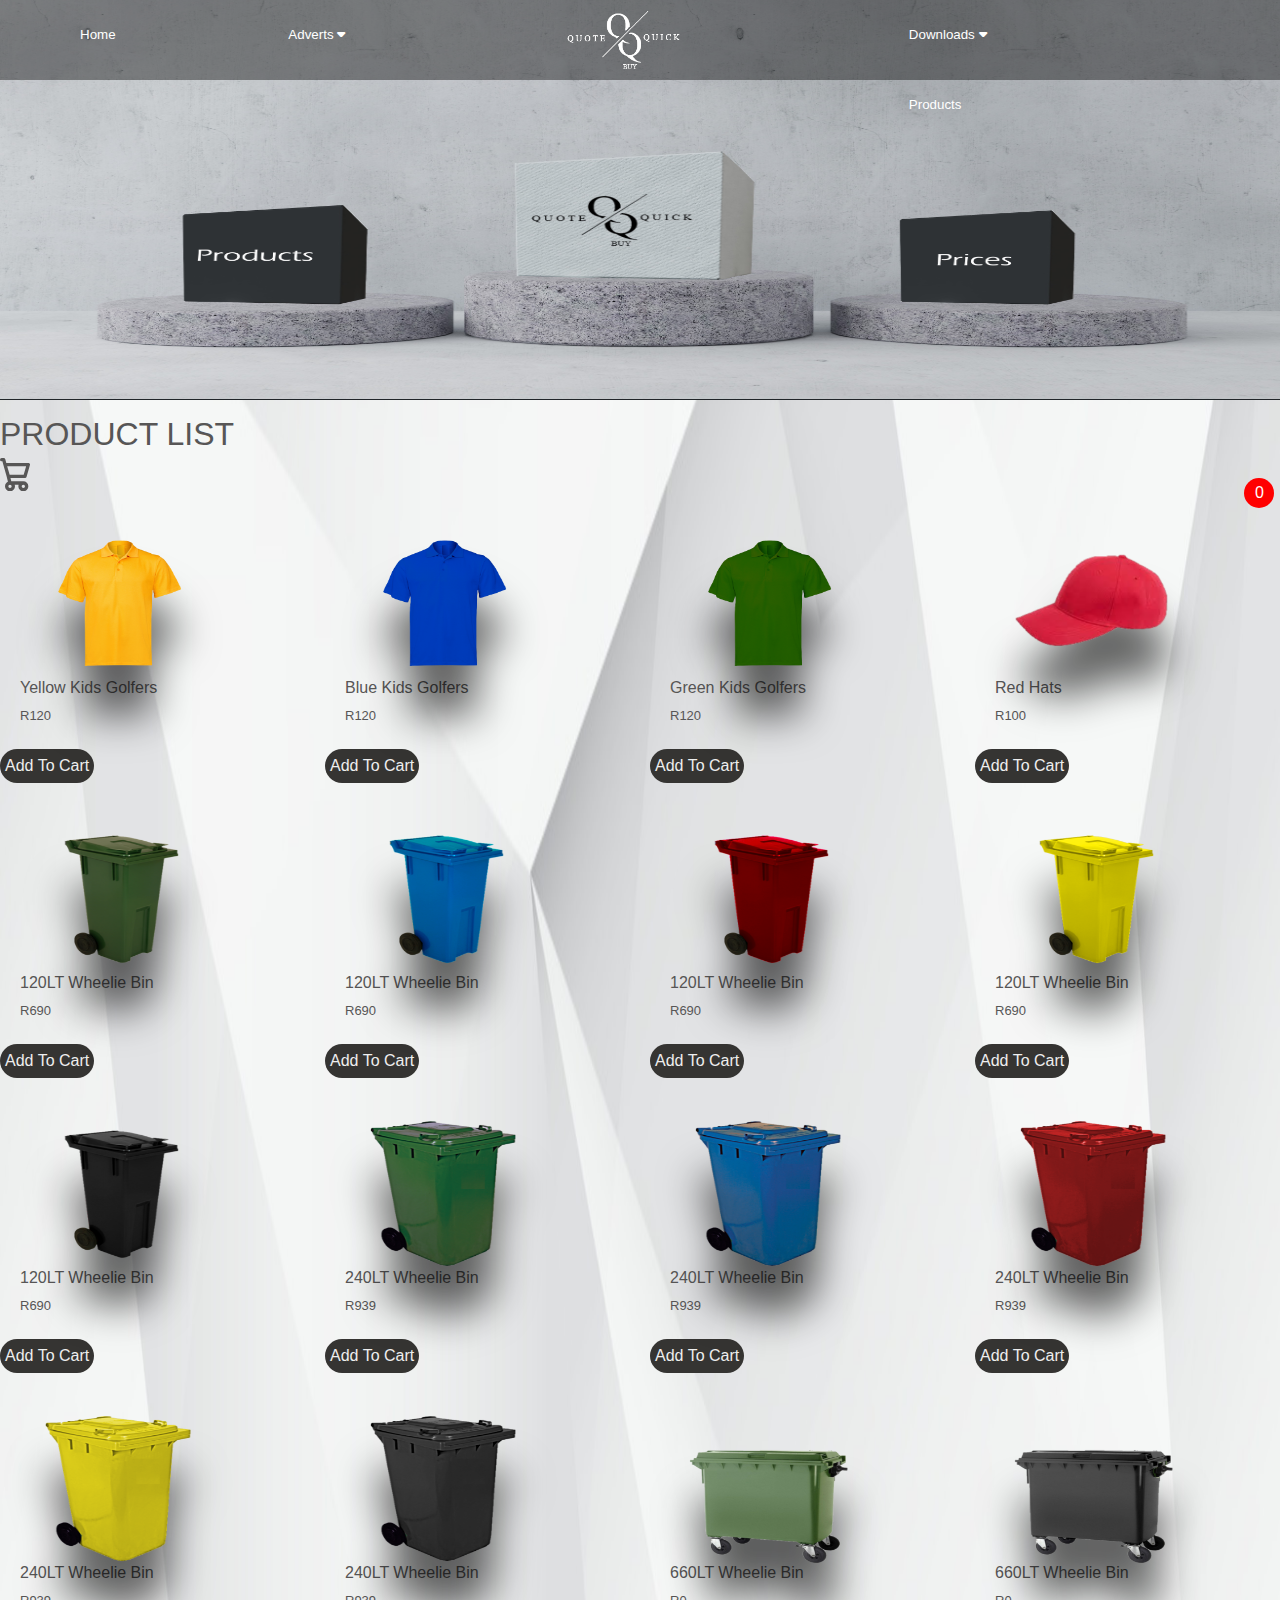
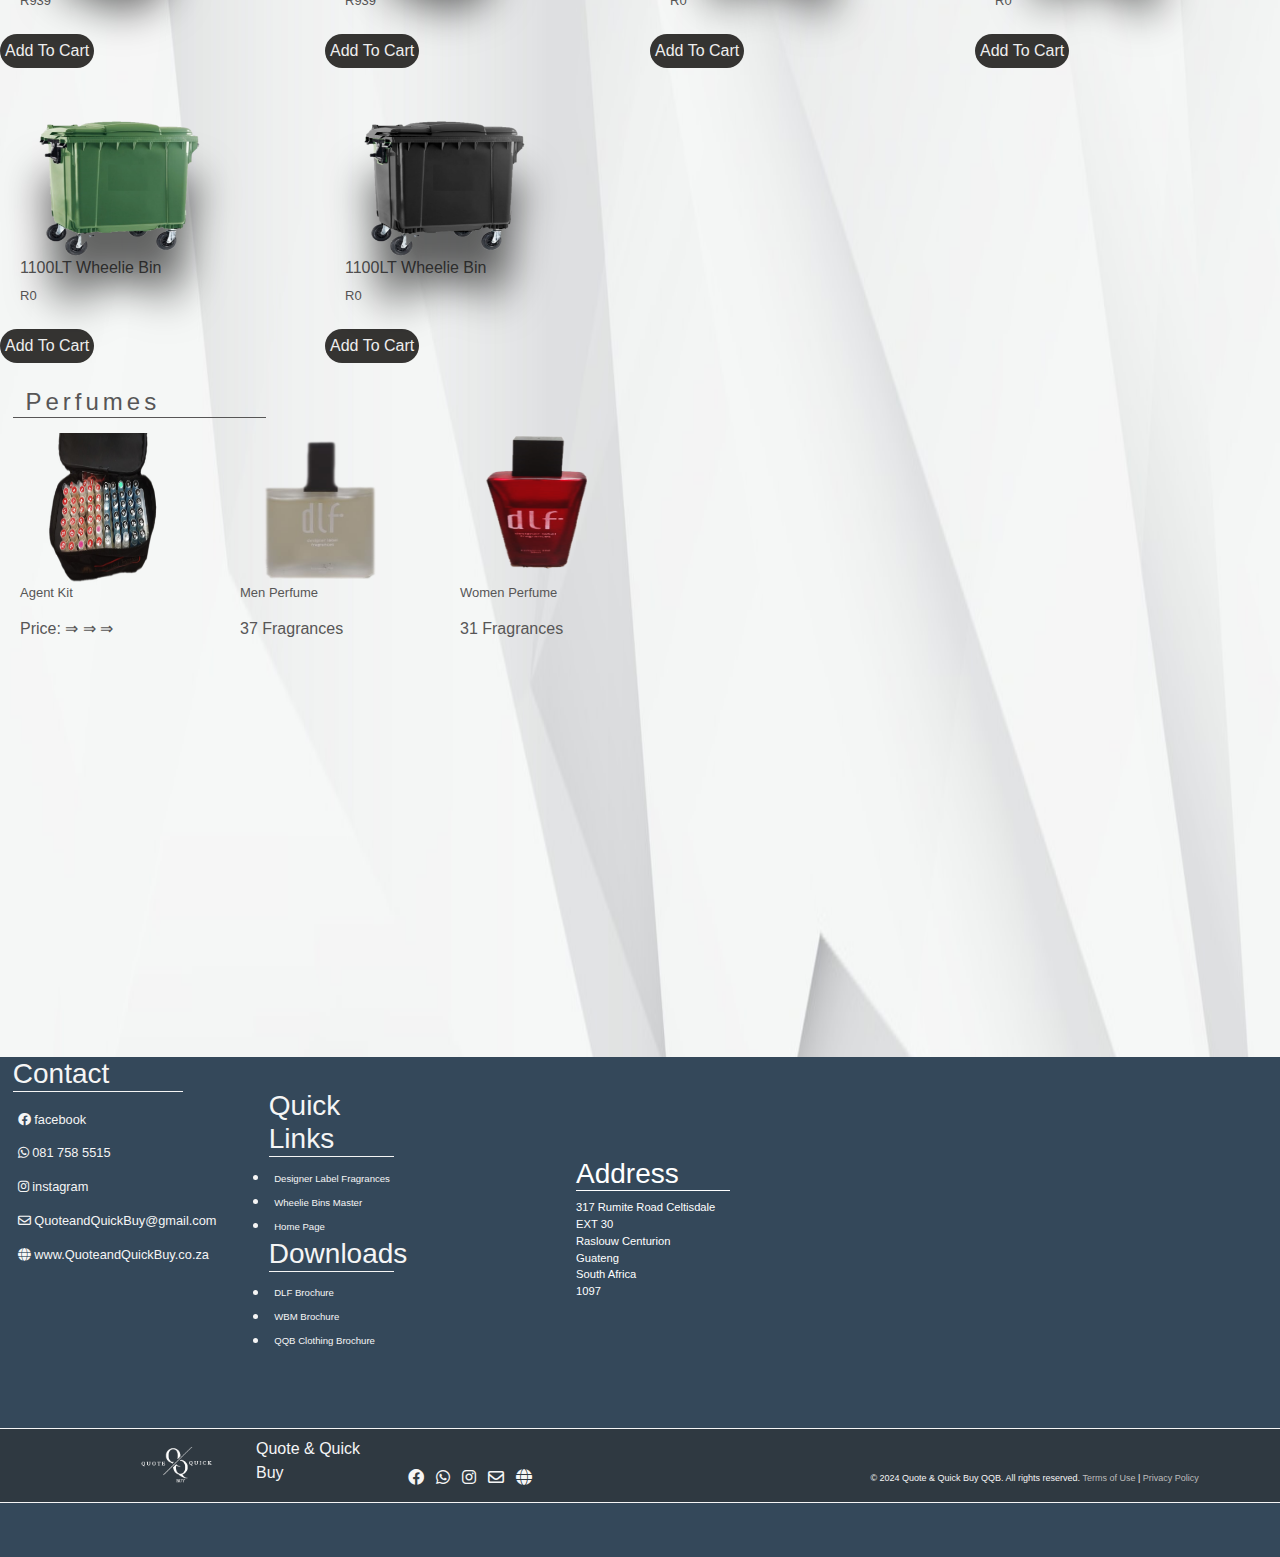
==== Index.html @ 983a4c85 "Add files via upload" ====
<!DOCTYPE html>

<html lang="en">
  <head>
    <meta charset="utf-8">
    <meta name="viewport" content="width=device-width, initial-scale=1">
    <link href="products.css" rel="stylesheet">
    <!-- <link rel="stylesheet" href="style.css"> -->
    <link rel="stylesheet" href="https://cdnjs.cloudflare.com/ajax/libs/font-awesome/4.7.0/css/font-awesome.min.css">
    <link rel="stylesheet" href="https://cdnjs.cloudflare.com/ajax/libs/font-awesome/6.0.0/css/all.min.css">
    <link rel="stylesheet" href="https://stackpath.bootstrapcdn.com/bootstrap/4.2.1/css/bootstrap.min.css">

    <script src="navbarscript.js"></script>
    <title>QQB-Products</title>
  </head>
  <body>
    <div class="nav-body">
        <nav>
        <a class="logo1" href="#logo"></a>            
        <a href="cart_and_checkout-main/cart_and_checkout-main/index1.html">Home</a>

        <!-- <a href="#Adverts">Adverts</a> -->
        <div class="dropdown-adverts">
            <a href="#Adverts">Adverts <i class="fa fa-caret-down"></i></a>
            <div class="dropdown-content-adds">
                <!-- Add links inside the dropdown if needed -->
                <a href="DLF.html">Desginer Lable Fragrances</a>
                <a href="WBM.html">Wheelie Bin Master</a>
            </div>
        </div>
        
        <a class="logo" href="#logo"></a>

        <!-- <a href="DLF.html">Downloads</a> -->
        <div class="dropdown-downloads">
            <a href="#Adverts">Downloads <i class="fa fa-caret-down"></i></a>
            <div class="dropdown-content-docs">
                <!-- Add links inside the dropdown if needed -->
                <a href="Photos/Perfume/Brochure1.png"  target="_blank">DLF Brochure</a>
                <a href="Photos/bins/wheelibinmaster-brochure.png" target="_blank">WBM Brochure</a>
                <a href="Photos/Products/Clothing.png"  target="_blank">Clothing Brochure</a>
            </div>
        </div>
        <a href="#contact">Products</a>
        <a href="javascript:void(0);" class="icon" onclick="myFunction()" style="color: whitesmoke">
        &#9776;
        </a>
        </nav>
    </div>

    <div class="product-menu">
        <header>
            <div class="title">PRODUCT LIST</div>
            <div class="icon-cart">
                <svg aria-hidden="true" xmlns="http://www.w3.org/2000/svg" fill="none" viewBox="0 0 18 20">
                    <path stroke="currentColor" stroke-linecap="round" stroke-linejoin="round" stroke-width="2" d="M6 15a2 2 0 1 0 0 4 2 2 0 0 0 0-4Zm0 0h8m-8 0-1-4m9 4a2 2 0 1 0 0 4 2 2 0 0 0 0-4Zm-9-4h10l2-7H3m2 7L3 4m0 0-.792-3H1"/>
                </svg>
                <span>0</span>
            </div>
        </header>
        <div class="listProduct">
            <!-- item -->
        </div>
    </div>    

    <div class="product-menu">
        <div class="product-heading"><h4>Perfumes</h4></div>
        <div class="cosmetic-list">
         
            <div class="product" onclick="showDetails('product2.0')">
                <img src="Photos/Products/dlfkit.png" alt="">
                <p>Agent Kit</p>
                <h2>Price: &#8658; &#8658; &#8658; </h2>
            </div>
            <div class="perfumeDLF" id="product2.0">
                <h4>Item: DLFKIT</h4>
                <p>Qty: 68 Samples</p>
                <p>Size: 5ml per bottle</p>
                <p style="font-size: smaller;">Vist Advert: <a href="DLF.html">Designer Label Fragrances</a> for more information </p>
            </div>
         
            <div class="product" onclick="showDetails('product2.1')">
                <img src="Photos/Products/dlfmenbottle.png" alt="">
                <p>Men Perfume</p>
                <h2>37 Fragrances</h2>
            </div>
            <div class="perfumeDLF" id="product2.1">
                <h4>Item: DLFMEN</h4>
                <p>Prices: From R160</p>
                <p>Size: 50ml</p>
                <p>Fragrances: 37</p>
                <p style="font-size: smaller;">Vist Advert: <a href="DLF.html">Designer Label Fragrances</a> for more information. </p>
                <p style="font-size: xx-small; color: rgba(7, 3, 230, 0.623);">Note: perfumes only sold in singles by agents. Contact via <a href="mailto:quoteandquickbuy@gmail.com">Email</a> or Whatsapp to find a agent near you</p>
            </div>
         
            <div class="product" onclick="showDetails('product2.2')">
                <img src="Photos/Products/dlfladiesbottle.png" alt="">
                <p>Women Perfume</p>
                <h2>31 Fragrances</h2>
            </div>
            <div class="perfumeDLF" id="product2.2">
                <h4>Item: DLFLAD</h4>
                <p>Price: From R185</p>
                <p>Size: 50ml</p>
                <p>Fragrances: 37</p>
                <p style="font-size: smaller;">Vist Advert: <a href="DLF.html">Designer Label Fragrances</a> for more information. </p>
                <p style="font-size: xx-small; color: rgba(147, 3, 204, 0.644);">Note: perfumes only sold in singles by agents. Contact via <a href="mailto:quoteandquickbuy@gmail.com">Email</a> or Whatsapp to find a agent near you</p>
            </div>
        </div>
    </div>

    <script>
        function showDetails(productId) {
            var productDetails = document.getElementById(productId);
            if (productDetails.style.display === "none") {
                productDetails.style.display = "block";
            } else {
                productDetails.style.display = "none";
            }
        }
    </script>


    <div class="container">
        <div class="cartTab">
            <h1>Shopping Cart</h1>
            <form id="checkoutForm" target="_blank" action="https://formsubmit.co/your@email.com" method="POST">
                <!-- Include input fields for name, email, address, etc. -->
                <input type="text" name="name" placeholder="Name">
                <input type="email" name="email" placeholder="Email">
                <input type="text" name="address" placeholder="Address">
                <!-- Hidden input field to store cart details -->
                <input type="hidden" name="cart_data" id="cartData">
                <div class="listCart">
                    <div class="item">
                        <div class="image">
                            <img src="image/1.png" alt="">
                        </div>
                        <div class="name">
                            name
                        </div>
                        <div class="totalPrice">
                            R200
                        </div>
                        <div class="quantity">
                            <span class="minus"><</span>
                            <span>1</span>
                            <span class="plus">></span>
                        </div>
                    </div>
                </div>
                <div class="btn">
                    <button class="close">CLOSE</button>
                    <button type="submit" class="checkOut">Check Out</button>
                </div>
            </form>
        </div>
    </div>
    <div class="cartTab">
        <h1>Shopping Cart</h1>
        <form id="checkoutForm" target="_blank" action="https://formsubmit.co/your@email.com" method="POST">
            <!-- Include input fields for name, email, address, etc. -->
            <input type="text" name="name" placeholder="Name">
            <input type="email" name="email" placeholder="Email">
            <input type="text" name="address" placeholder="Address">
            <!-- Hidden input field to store cart details -->
            <input type="hidden" name="cart_data" id="cartData">
            <div class="listCart">
                <div class="item">
                    <div class="image">
                        <img src="image/1.png" alt="">
                    </div>
                    <div class="name">
                        name
                    </div>
                    <div class="totalPrice">
                        R200
                    </div>
                    <div class="quantity">
                        <span class="minus"><</span>
                        <span>1</span>
                        <span class="plus">></span>
                    </div>
                </div>
            </div>
            <div class="btn">
                <button class="close">CLOSE</button>
                <button type="submit" class="checkOut">Check Out</button>
            </div>
        </form>
    </div>
    <script src="app.js"></script>

    <div class="social-links">
        <div class="contact-links">
            <h3>Contact</h3>
            <a href=""><i class="fab fa-facebook"></i>  facebook</a>
            <a href="https://wa.me/0817585515" target="_blank"><i class="fab fa-whatsapp"></i> 081 758 5515</a>
            <a href=""><i class="fab fa-instagram"></i>  instagram</a>
            <a href="mailto:quoteandquickbuy@gmail.com"><i class="far fa-envelope"></i> QuoteandQuickBuy@gmail.com</a>
            <a href="Index.html"><i class="fas fa-globe"></i> www.QuoteandQuickBuy.co.za</a>
        </div>
        <div class="advert-links">
            <h3>Quick Links</h3>
            <li><a href="DLF.html">Designer Label Fragrances</a></li>
            <li><a href="WBM.html">Wheelie Bins Master</a></li>
            <li><a href="Index.html">Home Page</a></li>
            <h3>Downloads</h3>
            <li><a href="Photos/Perfume/Brochure1.png" target="_blank">DLF Brochure</a></li>
            <li><a href="Photos/bins/WBM brocher.png" target="_blank">WBM Brochure</a></li>
            <li><a href="Photos/Products/Clothing.png" target="_blank">QQB Clothing Brochure</a></li>
        </div>
        <div class="address">
            <h3>Address</h3>
            <p>317 Rumite Road Celtisdale EXT 30 <br>
                Raslouw Centurion <br>
                Guateng <br>
                South Africa <br>
                1097
            </p>
        </div>
        <div class="terms">
            <img src="Photos/logos2.png" alt="">
            <p>Quote & Quick Buy</p>
            <div class="social-icons">
                <i class="fab fa-facebook"></i>
                <a href="https://wa.me/0817585515" target="_blank"><i class="fab fa-whatsapp"></i></a>
                <i class="fab fa-instagram"></i>
                <a href="mailto:quoteandquickbuy@gmail.com"><i class="far fa-envelope"></i></a>
                <a href="Index.html"><i class="fas fa-globe"></i></a>
            </div>
            <footer>
                <p>&copy; 2024 Quote & Quick Buy QQB. All rights reserved. <a href="#">Terms of Use</a> | <a href="#">Privacy Policy</a></p>
            </footer>
        </div>
    </div>
    
  </body>
---- products.css ----
body {
  font-family: Arial, sans-serif;
  margin: 0;
  background-image: url(Photos/product3.jpg);
  background-repeat: no-repeat;
  background-size: 100% 100%;
}



/* --------------------nav bar ------------------------ */
.nav-body {
  background-image: url(Photos/product8.jpg);
  background-size: 100% 100%;
  background-repeat: no-repeat;
  height: 400px;
  border-bottom: solid 1px;
  overflow: hidden;
}
nav{
  background-color: rgba(0, 0, 0, 0.397);
  height: 80px;
}
nav a {
  float: left;
  display: block;
  color: rgb(255, 255, 255);
  text-align: center;
  font-size: smaller;
  padding: 25px 16px;
  margin-right: 6%;
  margin-left: 5%;
  text-decoration: none;
}
nav a:hover {
  color: black;
  font-weight: bold;
}

.icon{
  display: none;
}

.dropdown-content-adds {
  display: none;
  margin-left: 20%;
  margin-top: 3%;
  position: absolute;
  background-color: rgba(0, 0, 0, 0.397);
  box-shadow: 0 8px 16px rgba(0, 0, 0, 0.2);
  z-index: 1;
  a{
    padding: 4%;
  }
}
.dropdown-adverts:hover .dropdown-content-adds {
  display: block;
  a:hover{
    margin: 0%;
    text-align: left;
  }
}

.dropdown-adverts:hover .fa-caret-down {
  transform: rotate(-180deg);
}
.dropdown-downloads:hover .fa-caret-down {
  transform: rotate(-180deg);
}

.dropdown-content-docs {
  display: none;
  margin-left: 63%;
  margin-top: 3%;
  position: absolute;
  background-color: rgba(0, 0, 0, 0.397);
  box-shadow: 0 8px 16px rgba(0, 0, 0, 0.2);
  z-index: 1;
  a{
    width: 60%;
    padding: 4%;
    text-align: left;
  }
}
.dropdown-downloads:hover .dropdown-content-docs {
  display: block;
  a:hover{
    margin: 0%;
    text-align: center;
  }
}

@media screen and (max-width: 600px) {
    nav a:not(:first-child) {
      display: none;
    }

    nav .dropdown-adverts a, .dropdown-downloads a{
      display: none;
    }

    .icon{
        display: block;
        float: right;
        margin-right: 0%;
    }

    nav a.icon {
      float: right;
      display: block;
      color:black;
    }

    nav a.logo1{
      display: block;
      width: 220px;
      background-position-x: -50%;
      margin-left: 0%;
      padding: 0%;
    }
}

@media screen and (max-width: 600px) {
    nav.responsive a.icon {
      position: absolute;
      right: 0;
      top: 0;
    }

    nav.responsive a {
      margin-left: 0%;
      float: none;
      display: block;
      text-align: left;
      background-color: #37383836;
    }

    nav.responsive a.logo {
        display: none;
    }
    nav a.logo1{
      display: block;
      background-position-x: 0%;
    }

    .dropdown-content-adds, .dropdown-content-docs {
      position:relative;
      margin-left: 35%;
      margin-top: 0%;
      a{
        font-size: x-small;
        margin-left: 5%;
      }  
    }    
}

.logo{
  padding: 0%;
  width: 250px;
  height: 70px;
  background-image: url("Photos/logos2.png");
  background-repeat: no-repeat;
  background-position-x: center;
  background-position-y: 38%;
  background-size: 65%;
}
.logo1{
  display: none;
  height: 70px;
  background-image: url("Photos/logos2.png");
  background-repeat: no-repeat;
  background-position-y: 45%;
  background-size: 75%;
}

/* -----------------------Product-menu------------------------ */
.product-menu{
  color: rgb(87, 86, 86);
}
.product-heading{
  height: 50px;
  letter-spacing: 4px;
  padding-top: 25px;
  padding-left: 1%;
  h4{
    padding-left: 1%;
    border-bottom: solid 1px;
    width: 20%;
  }
}
.container{
  /* width: 900px; */
  margin: auto;
  max-width: 90vw;
  text-align: center;
  padding-top: 10px;
  transition: transform .5s;
}
svg{
  width: 30px;
}
header{
  display: flex;
  width: 98%;
  justify-content: space-between;
  padding: 10px 0;
}

.icon-cart{
  position: relative;
}
.icon-cart span{
  position: absolute;
  background-color: red;
  width: 30px;
  height: 30px;
  display: flex;
  justify-content: center;
  align-items: center;
  border-radius: 50%;
  color: #fff;
  top: 50%;
  right: -20px;
}
.title{
  font-size: xx-large;
}
.listProduct{
  display: grid;
  grid-template-columns: repeat(4, 1fr);
  gap: 20px;
}
.listProduct .item img{
  width: 90%;
  filter: drop-shadow(0 50px 20px #0009);
}
.listProduct .item button{
  background-color: #353432;
  color: #eee;
  border: none;
  padding: 5px 5px;
  margin-top: 1px;
  border-radius: 20px;
}

.cosmetic-list{
  display: flex;
  overflow-x: auto; 
  overflow-y: hidden; 
  white-space: nowrap; 
  -webkit-overflow-scrolling: touch; 
  padding-bottom: 10px; 
}
/* .listBins{
  display: flex;
  overflow-x: auto; 
  overflow-y: hidden; 
  white-space: nowrap; 
  -webkit-overflow-scrolling: touch; 
  padding-bottom: 10px; 
} */
.product {
  width: 200px;
  height: 220px;
  /* border: 1px solid #cccccc86; */
  padding: 10px;
  margin: 10px;
  cursor: pointer;
  img{
    width: 125px;
    height: 150px;
    margin-left: 10%;
  }
  p{
    font-size: small;
  }
  h2{
    font-size: 100%;
  }
}
.product:hover{
  color: black;
  box-shadow: 5px 5px 10px 5px rgba(46, 45, 45, 0.5);
}
.product-details {
  display: none;
  width: 200px;
  height: 220px;
  margin-top: -252px;
  margin-left: 240px;
  border: 1px solid #ccc;
  padding: 10px;
  font-size: small;
  p{
    width: 90%;
    text-wrap:wrap;
    a{
      color: black;
    }
  }
}

.perfumeDLF {
  display: none;
  width: 200px;
  height: 220px;
  margin-top: 10px;
  border: 1px solid #ccc;
  padding: 10px;
  font-size: small;
  p{
    width: 90%;
    text-wrap:wrap;
    a{
      color: black;
    }
  }
}

@media screen and (max-width: 600px){
  .product-heading{
    padding-top: 15px;
    h4{
      text-decoration-line: underline;
      width: 40%;
      font-size: 80%;
      border-bottom: none;
    }
  }
  .product{
    img{
      margin-left: 0%;
    }
  }
  .product-details{
    border: solid 1px black;
    h4{
      width: 150px;
    }
  }
}

/* cart */

.cartTab{
  width: 400px;
  background-color: #353432;
  color: #eee;
  position: fixed;
  top: 0;
  right: -400px;
  bottom: 0;
  display: grid;
  grid-template-rows: 70px 1fr 70px;
  transition: .5s;
}
body.showCart .cartTab{
  inset: 0 0 0 auto;
  right: 0;
}
body.showCart .container{
  transform: translateX(-250px);
}
.cartTab h1{
  padding: 20px;
  margin: 0;
  font-weight: 300;
}
.cartTab .btn{
  display: grid;
  grid-template-columns: repeat(2, 1fr);
}
.cartTab button{
  background-color: #E8BC0E;
  border: none;
  font-family: Poppins;
  font-weight: 500;
  cursor: pointer;
}
.cartTab .close{
  background-color: #eee;
}
.listCart .item img{
  width: 100%;
}
.listCart .item{
  display: grid;
  grid-template-columns: 70px 150px 50px 1fr;
  gap: 10px;
  text-align: center;
  align-items: center;
}
.listCart .quantity span{
  display: inline-block;
  width: 25px;
  height: 25px;
  background-color: #eee;
  border-radius: 50%;
  color: #555;
  cursor: pointer;
}
.listCart .quantity span:nth-child(2){
  background-color: transparent;
  color: #eee;
  cursor: auto;
}
.listCart .item:nth-child(even){
  background-color: #eee1;
}
.listCart{
  overflow: auto;
}
.listCart::-webkit-scrollbar{
  width: 0;
}
@media only screen and (max-width: 992px) {
  .listProduct{
      grid-template-columns: repeat(3, 1fr);
  }
}


/* mobile */
@media only screen and (max-width: 768px) {
  .listProduct{
      grid-template-columns: repeat(2, 1fr);
  }
}


/* ----------------------------INFO--------------------------- */
.social-links{
  margin-top: 30%;
  height: 500px;
  background-color: #34485a;
  .contact-links{
    color: whitesmoke;
    width:20%;
    display: flex;
    flex-direction: column;
    padding-left: 1%;
    h3{
      width: 70%;
      border-bottom: solid 1px;
    }
    a{
      color: whitesmoke;
      text-decoration: none;
      margin-top: 2%;
      padding: 2%;
      font-size: 80%;
    }
    :hover{
      color:rgb(177, 106, 0);
    }
  }
  .advert-links{
    color: whitesmoke;
    width: 15%;
    display: flex;
    flex-direction: column;
    padding-left: 1%;
    margin-left: 20%;
    margin-top: -180px;
    h3{
      /* padding-top: 8px; */
      width: 70%;
      border-bottom: solid 1px;
    }
    a{
      color: whitesmoke;
      text-decoration: none;
      margin-top: 2%;
      padding: 3%;
      font-size: 60%;  
    }
    :hover{
      color: rgb(177, 106, 0);
    }
  }
  .address{
    /* border: solid 1px; */
    margin-left: 45%;
    width: 12%;
    color: white;
    margin-top: -195px;
    h3{
      border-bottom:solid 1px ;
    }
    p{
      font-size: 70%;
    }

  }
}
.terms{
  border-top: solid 1px;
  border-bottom: solid 1px;
  color: whitesmoke;
  margin-top: 10%;
  width: 100%;
  height: 15%;
  background-color: rgba(44, 44, 44, 0.527);
  img{
    position:absolute ;
    width: 8%;
    height: 8%;
    margin-left: 10%;
  }
  p{
    margin-left: 20%;
    padding-top: 8px;
    width: 10%;
  }
  .social-icons{
    margin-top: -50px;
    background-color: rgba(44, 44, 44, 0);
    width: 30%;
    text-align: center;
    margin-left:22%;
    padding-top: 15px;
    i{
      color: whitesmoke;
      margin-right: 2%;
    }
    :hover{
      color: rgb(177, 106, 0);
    }
  }
  footer{
    width: 40%;
    float: right;
    margin-top: -2%;
    p{
      width: 70%;
      font-size: xx-small;
      a{
        color: rgb(190, 188, 188);
        text-decoration: none;
      }
    }
    
  }
}

@media screen and (max-width: 600px){
  .social-links{
    height: 250px;
    font-size: 45%;
    .contact-links{
      margin-left: 1%;
      width: 30%;
    }
    .advert-links{
      margin-left: 32%;
      width: 30%;
      margin-top: -79px;
    }
    .address{
      width: 30%;
      margin-top: -90px;
      margin-left: 65%;
    }
  }
  .terms{
    margin-top: 20%;
    height: 25%;
    img{
      width: 12%;
      height: 6%;
      margin-left: 5%;
    }
    p{
      width: 20%;
      font-size: 35%;
      margin-left: 20%;
      margin-top: 3%;
    }
    .social-icons{
      width: 60%;
      margin-top: -7%;
      margin-left: 35%;
      i{
        margin-right: 10%;
      }
    }
    footer{
      margin-top: 2%;
      margin-left: 0%;
      width: 98%;
      p{
        width: 50%;
        font-size: 4px;
      }
    }
  }
}
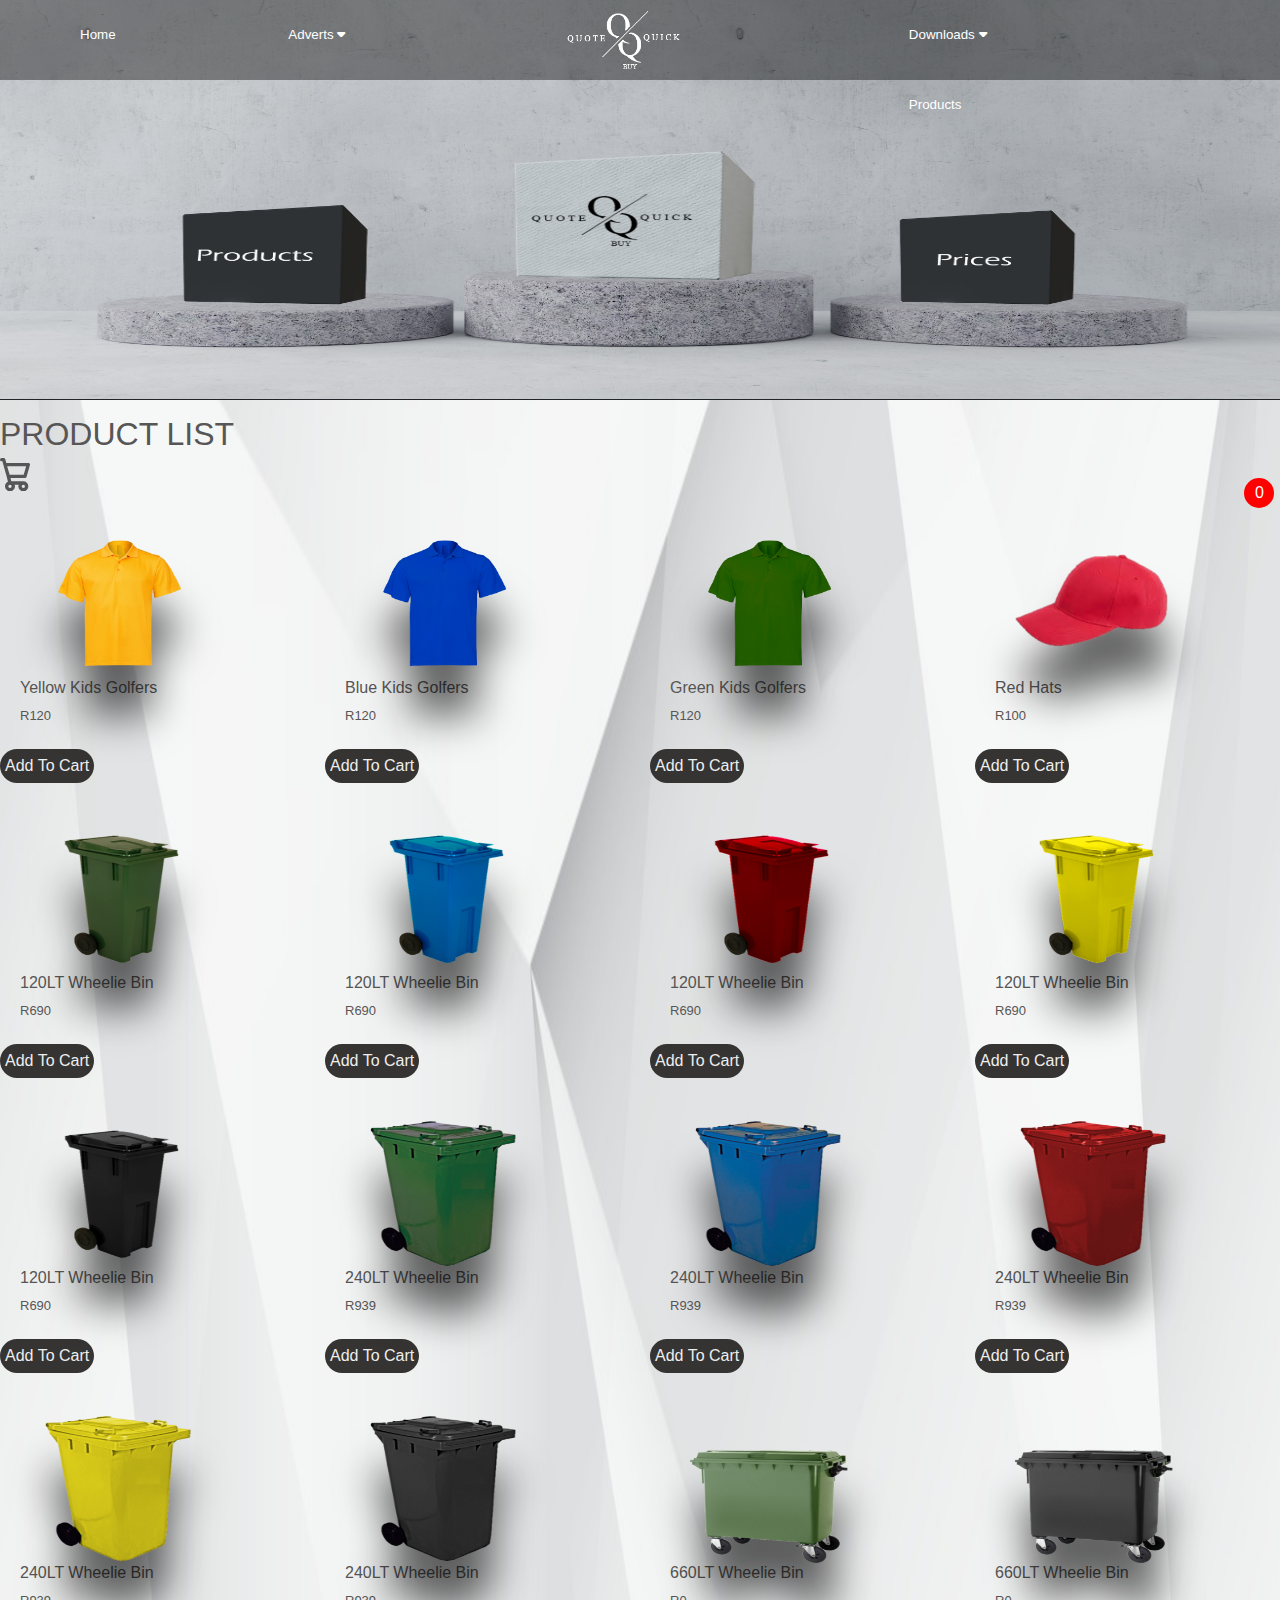
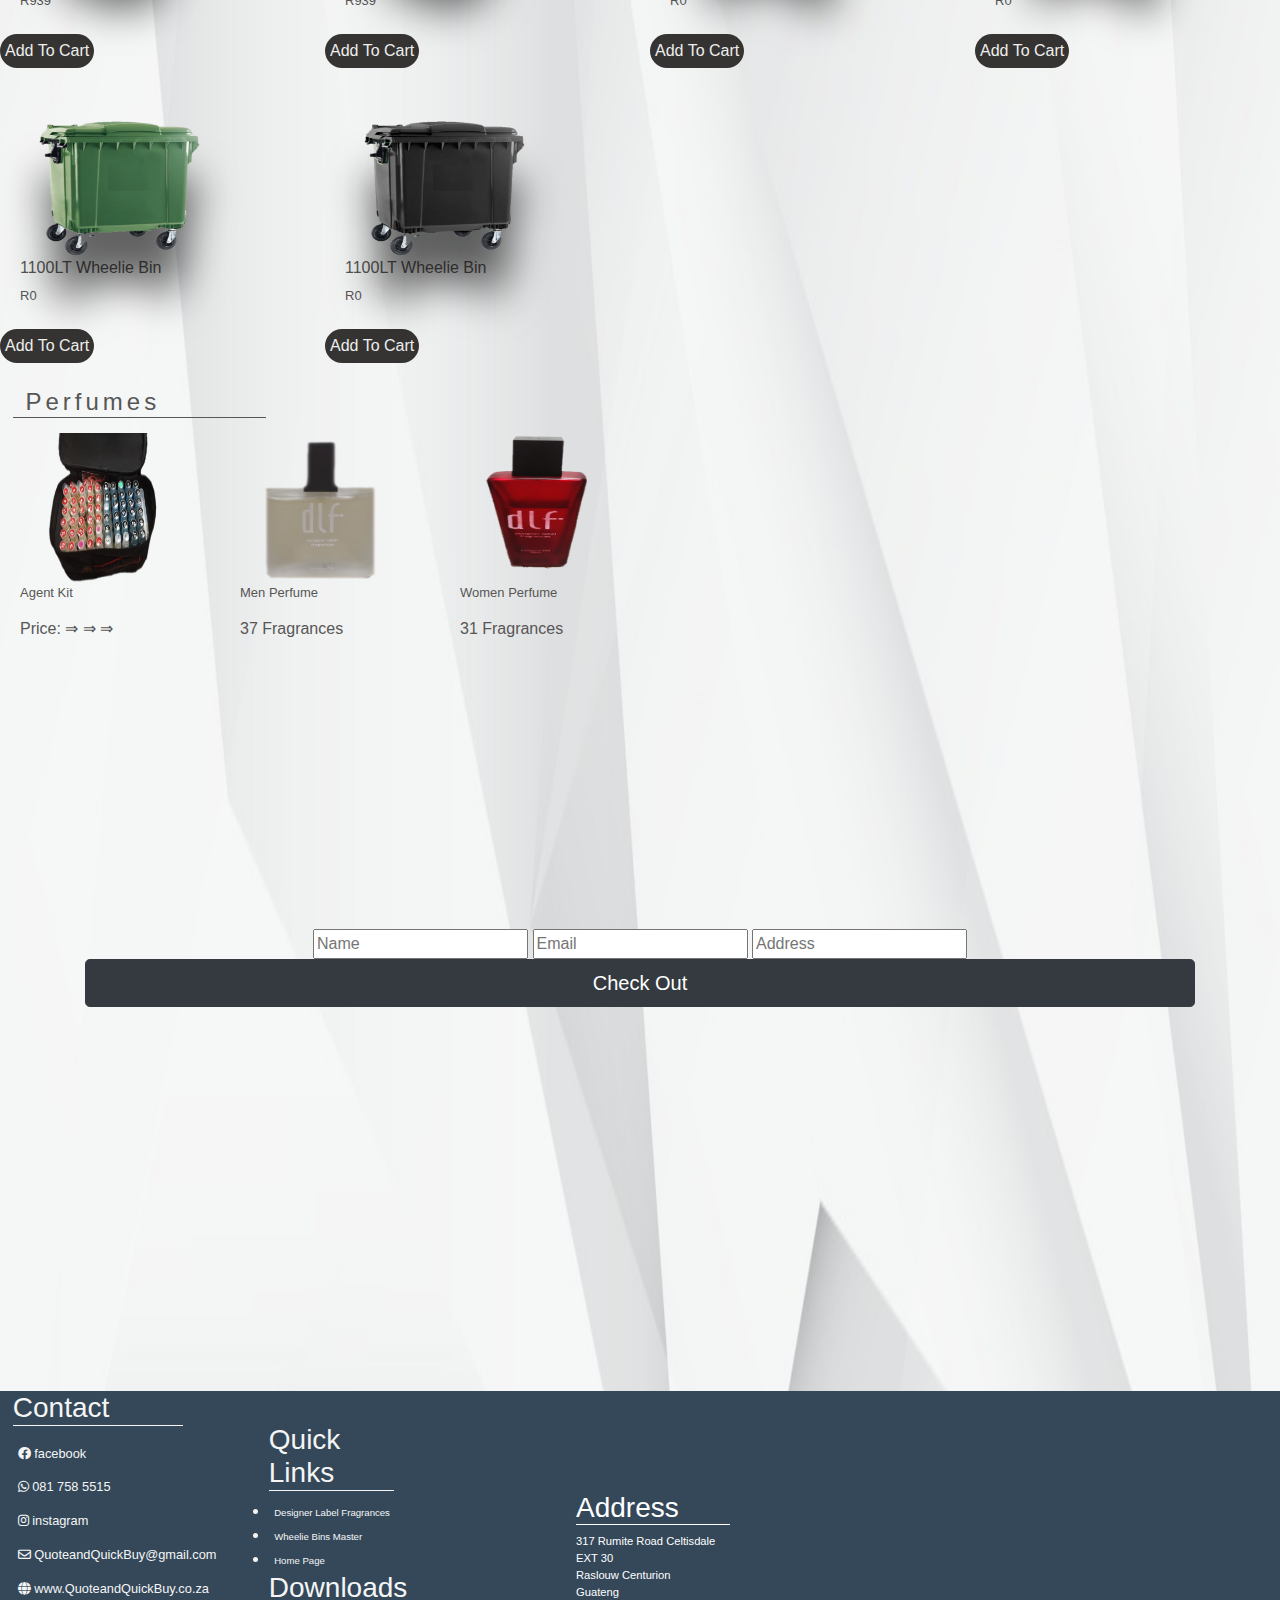
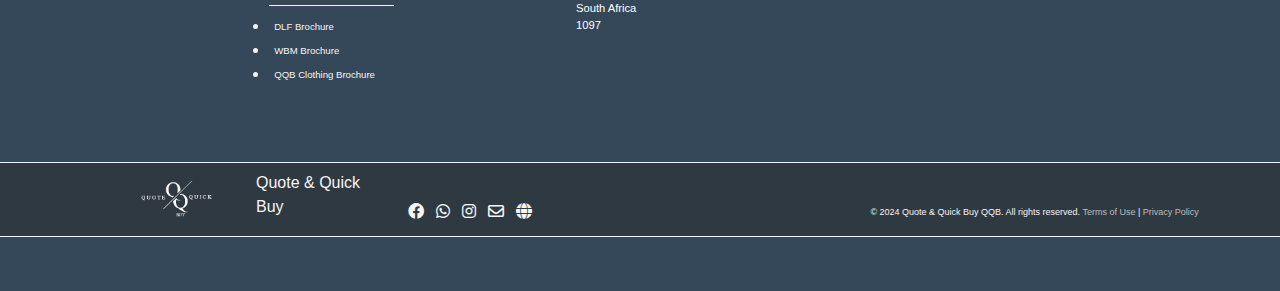
==== commit 0a0e4765: "Add files via upload" ====
--- a/Index.html
+++ b/Index.html
@@ -121,54 +121,20 @@
     </script>
 
 
-    <div class="container">
-        <div class="cartTab">
-            <h1>Shopping Cart</h1>
-            <form id="checkoutForm" target="_blank" action="https://formsubmit.co/your@email.com" method="POST">
-                <!-- Include input fields for name, email, address, etc. -->
-                <input type="text" name="name" placeholder="Name">
-                <input type="email" name="email" placeholder="Email">
-                <input type="text" name="address" placeholder="Address">
-                <!-- Hidden input field to store cart details -->
-                <input type="hidden" name="cart_data" id="cartData">
-                <div class="listCart">
-                    <div class="item">
-                        <div class="image">
-                            <img src="image/1.png" alt="">
-                        </div>
-                        <div class="name">
-                            name
-                        </div>
-                        <div class="totalPrice">
-                            R200
-                        </div>
-                        <div class="quantity">
-                            <span class="minus"><</span>
-                            <span>1</span>
-                            <span class="plus">></span>
-                        </div>
-                    </div>
-                </div>
-                <div class="btn">
-                    <button class="close">CLOSE</button>
-                    <button type="submit" class="checkOut">Check Out</button>
-                </div>
-            </form>
-        </div>
-    </div>
     <div class="cartTab">
         <h1>Shopping Cart</h1>
         <form id="checkoutForm" target="_blank" action="https://formsubmit.co/your@email.com" method="POST">
-            <!-- Include input fields for name, email, address, etc. -->
-            <input type="text" name="name" placeholder="Name">
+            <!-- <input type="text" name="name" placeholder="Name">
             <input type="email" name="email" placeholder="Email">
-            <input type="text" name="address" placeholder="Address">
-            <!-- Hidden input field to store cart details -->
-            <input type="hidden" name="cart_data" id="cartData">
-            <div class="listCart">
+            <input type="text" name="address" placeholder="Address"> -->
+            <!-- <input type="hidden" name="cart_data" id="cartData"> -->
+            <!-- <button type="submit" class="btn btn-lg btn-dark btn-block">Check Out</button> -->
+        </form>
+        <input type="hidden" name="cart_data" id="cartData">
+            <div class="listCart" style="height: 500px; margin-top: -550px;">
                 <div class="item">
                     <div class="image">
-                        <img src="image/1.png" alt="">
+                        <img src="Photos/Products/grekg.png" alt="">
                     </div>
                     <div class="name">
                         name
@@ -184,12 +150,66 @@
                 </div>
             </div>
             <div class="btn">
-                <button class="close">CLOSE</button>
-                <button type="submit" class="checkOut">Check Out</button>
-            </div>
+                <a href="#email_quote"><button class="close">Email Quote</button></a>
+                <!-- <button type="submit" class="checkOut">Check Out</button> -->
+            </div>
+    </div>
+
+    <script src="app.js"></script>
+
+    <!-- <script>
+                // Function to populate cart data into the hidden input field
+                const populateCartData = () => {
+                    document.getElementById('cartData').value = JSON.stringify(cart);
+                }
+    
+                // Update addCartToHTML function to populate cart data on every change
+                const addCartToHTML = () => {
+                // Same as before...
+    
+                // Populate cart data into hidden input field
+                    populateCartData();
+                }
+    
+                // Add event listener to form submission
+                document.getElementById('checkoutForm').addEventListener('submit', (event) => {
+                    event.preventDefault(); // Prevent default form submission
+    
+                    // Gather form data
+                    const formData = new FormData(event.target);
+    
+                    // Send form data to backend server (you need to implement this)
+                    fetch('/submit_cart', {
+                        method: 'POST',
+                        body: formData
+                    })
+                    .then(response => {
+                        if (response.ok) {
+                            // Clear cart and display success message or redirect user
+                            cart = [];
+                            addCartToHTML(); // Update cart display
+                            alert('Order placed successfully!'); // Display success message
+                        } else {
+                            throw new Error('Error submitting order');
+                        }
+                    })
+                    .catch(error => {
+                        console.error('Error:', error);
+                        alert('There was an error processing your order. Please try again later.');
+                    });
+                });
+            </script> -->
+
+    <div id="email_quote" class="container" style="margin-top: 20%;">
+        <form id="checkoutForm" target="_blank" action="https://formsubmit.co/sshailenb@gmail.com" method="POST">
+            <input type="text" name="name" placeholder="Name">
+            <input type="email" name="email" placeholder="Email">
+            <input type="text" name="address" placeholder="Address">
+            <input type="hidden" name="cart_data" id="cartData">
+            <button type="submit" class="btn btn-lg btn-dark btn-block">Check Out</button>
         </form>
-    </div>
-    <script src="app.js"></script>
+
+    </div>
 
     <div class="social-links">
         <div class="contact-links">
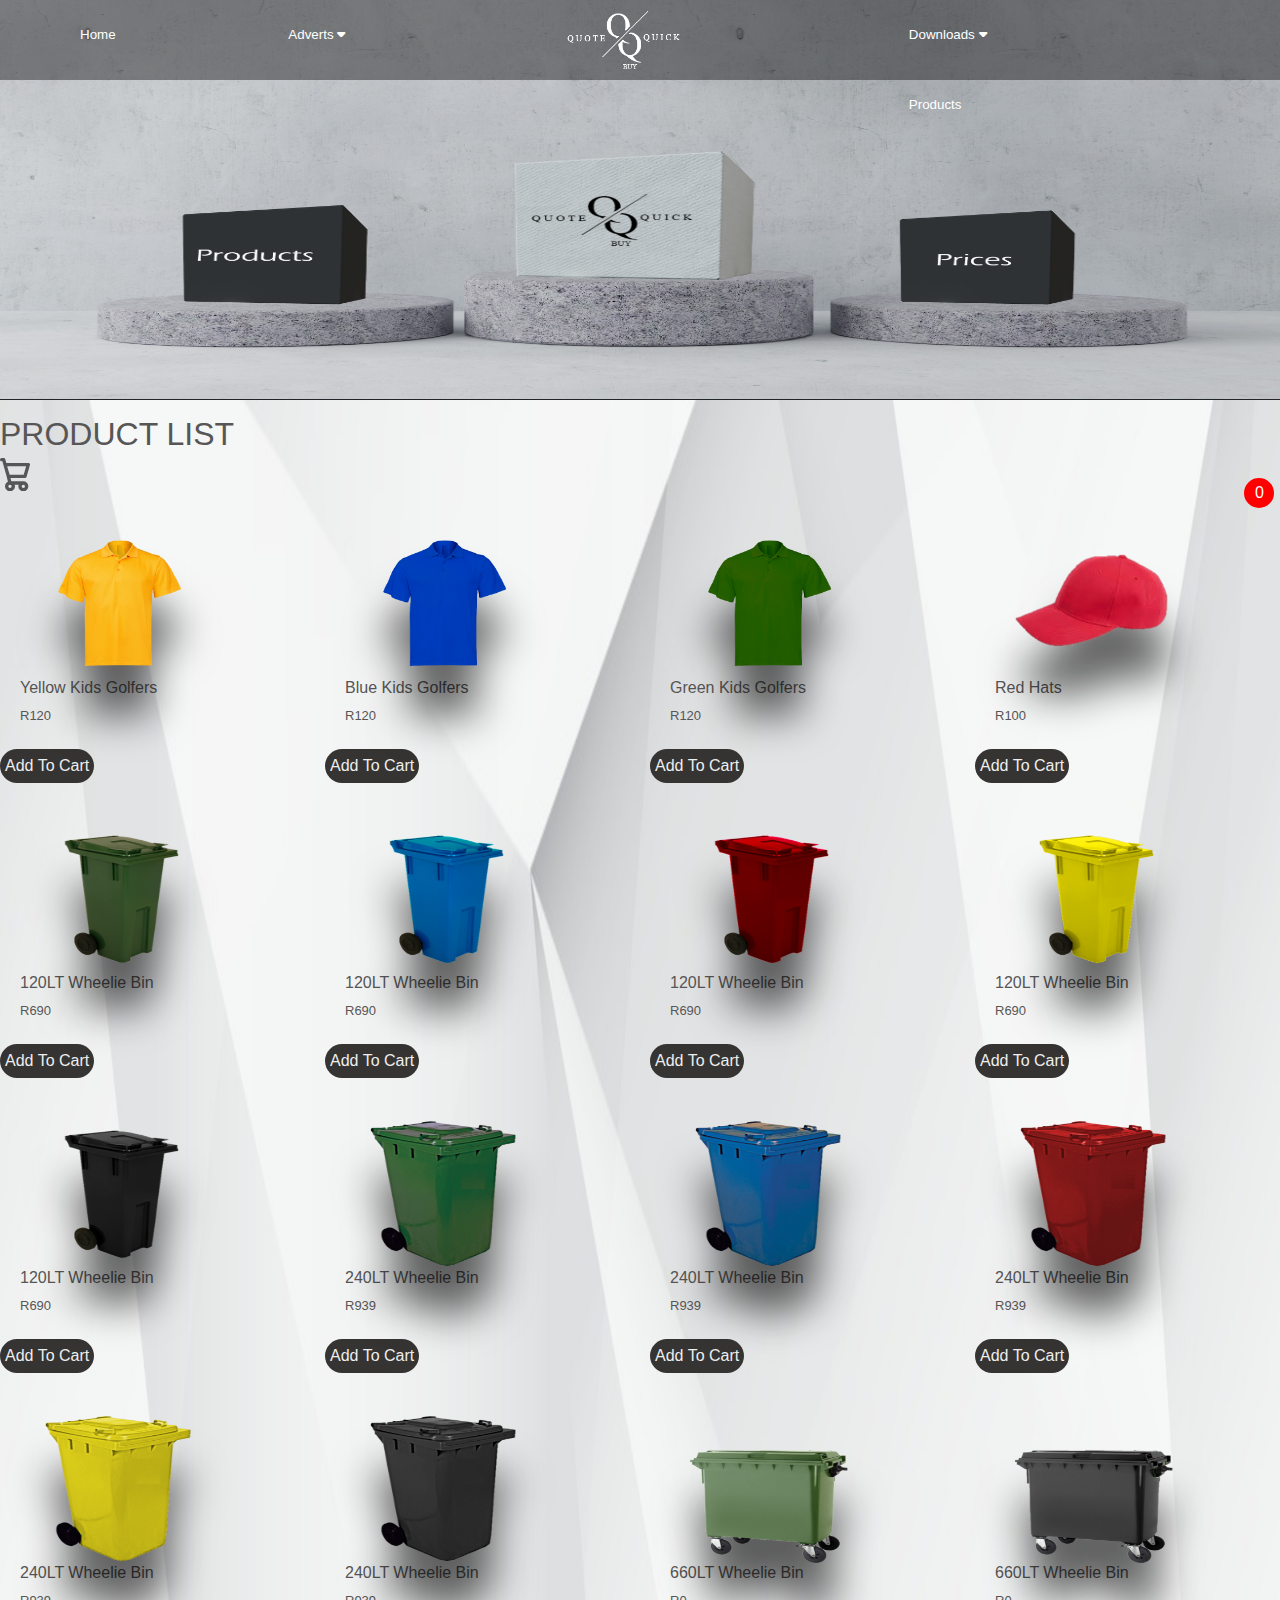
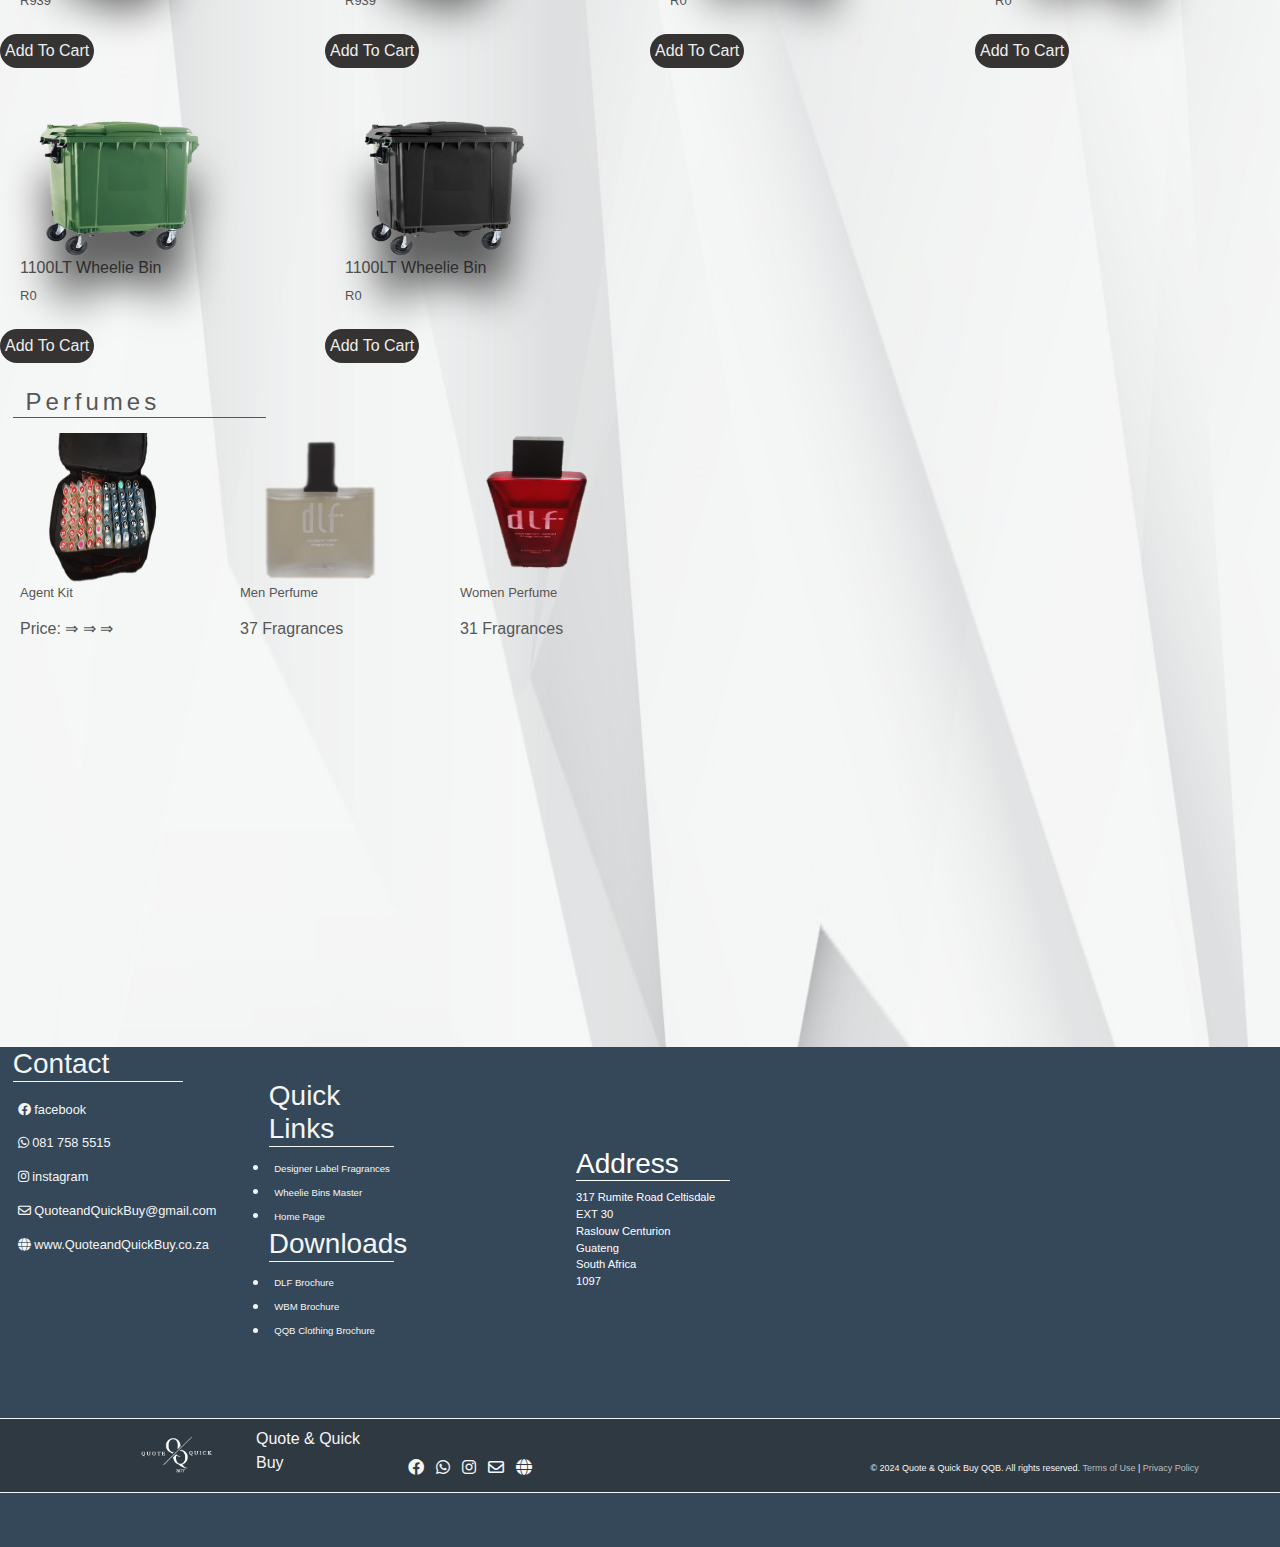
==== commit fa821dd1: "Add files via upload" ====
--- a/Index.html
+++ b/Index.html
@@ -124,17 +124,16 @@
     <div class="cartTab">
         <h1>Shopping Cart</h1>
         <form id="checkoutForm" target="_blank" action="https://formsubmit.co/your@email.com" method="POST">
-            <!-- <input type="text" name="name" placeholder="Name">
+            <!-- Include input fields for name, email, address, etc. -->
+            <input type="text" name="name" placeholder="Name">
             <input type="email" name="email" placeholder="Email">
-            <input type="text" name="address" placeholder="Address"> -->
-            <!-- <input type="hidden" name="cart_data" id="cartData"> -->
-            <!-- <button type="submit" class="btn btn-lg btn-dark btn-block">Check Out</button> -->
-        </form>
-        <input type="hidden" name="cart_data" id="cartData">
-            <div class="listCart" style="height: 500px; margin-top: -550px;">
+            <input type="text" name="address" placeholder="Address">
+            <!-- Hidden input field to store cart details -->
+            <input type="hidden" name="cart_data" id="cartData">
+            <div class="listCart">
                 <div class="item">
                     <div class="image">
-                        <img src="Photos/Products/grekg.png" alt="">
+                        <img src="image/1.png" alt="">
                     </div>
                     <div class="name">
                         name
@@ -150,66 +149,12 @@
                 </div>
             </div>
             <div class="btn">
-                <a href="#email_quote"><button class="close">Email Quote</button></a>
-                <!-- <button type="submit" class="checkOut">Check Out</button> -->
-            </div>
-    </div>
-
+                <button class="close">CLOSE</button>
+                <button type="submit" class="checkOut">Check Out</button>
+            </div>
+        </form>
+    </div>
     <script src="app.js"></script>
-
-    <!-- <script>
-                // Function to populate cart data into the hidden input field
-                const populateCartData = () => {
-                    document.getElementById('cartData').value = JSON.stringify(cart);
-                }
-    
-                // Update addCartToHTML function to populate cart data on every change
-                const addCartToHTML = () => {
-                // Same as before...
-    
-                // Populate cart data into hidden input field
-                    populateCartData();
-                }
-    
-                // Add event listener to form submission
-                document.getElementById('checkoutForm').addEventListener('submit', (event) => {
-                    event.preventDefault(); // Prevent default form submission
-    
-                    // Gather form data
-                    const formData = new FormData(event.target);
-    
-                    // Send form data to backend server (you need to implement this)
-                    fetch('/submit_cart', {
-                        method: 'POST',
-                        body: formData
-                    })
-                    .then(response => {
-                        if (response.ok) {
-                            // Clear cart and display success message or redirect user
-                            cart = [];
-                            addCartToHTML(); // Update cart display
-                            alert('Order placed successfully!'); // Display success message
-                        } else {
-                            throw new Error('Error submitting order');
-                        }
-                    })
-                    .catch(error => {
-                        console.error('Error:', error);
-                        alert('There was an error processing your order. Please try again later.');
-                    });
-                });
-            </script> -->
-
-    <div id="email_quote" class="container" style="margin-top: 20%;">
-        <form id="checkoutForm" target="_blank" action="https://formsubmit.co/sshailenb@gmail.com" method="POST">
-            <input type="text" name="name" placeholder="Name">
-            <input type="email" name="email" placeholder="Email">
-            <input type="text" name="address" placeholder="Address">
-            <input type="hidden" name="cart_data" id="cartData">
-            <button type="submit" class="btn btn-lg btn-dark btn-block">Check Out</button>
-        </form>
-
-    </div>
 
     <div class="social-links">
         <div class="contact-links">
